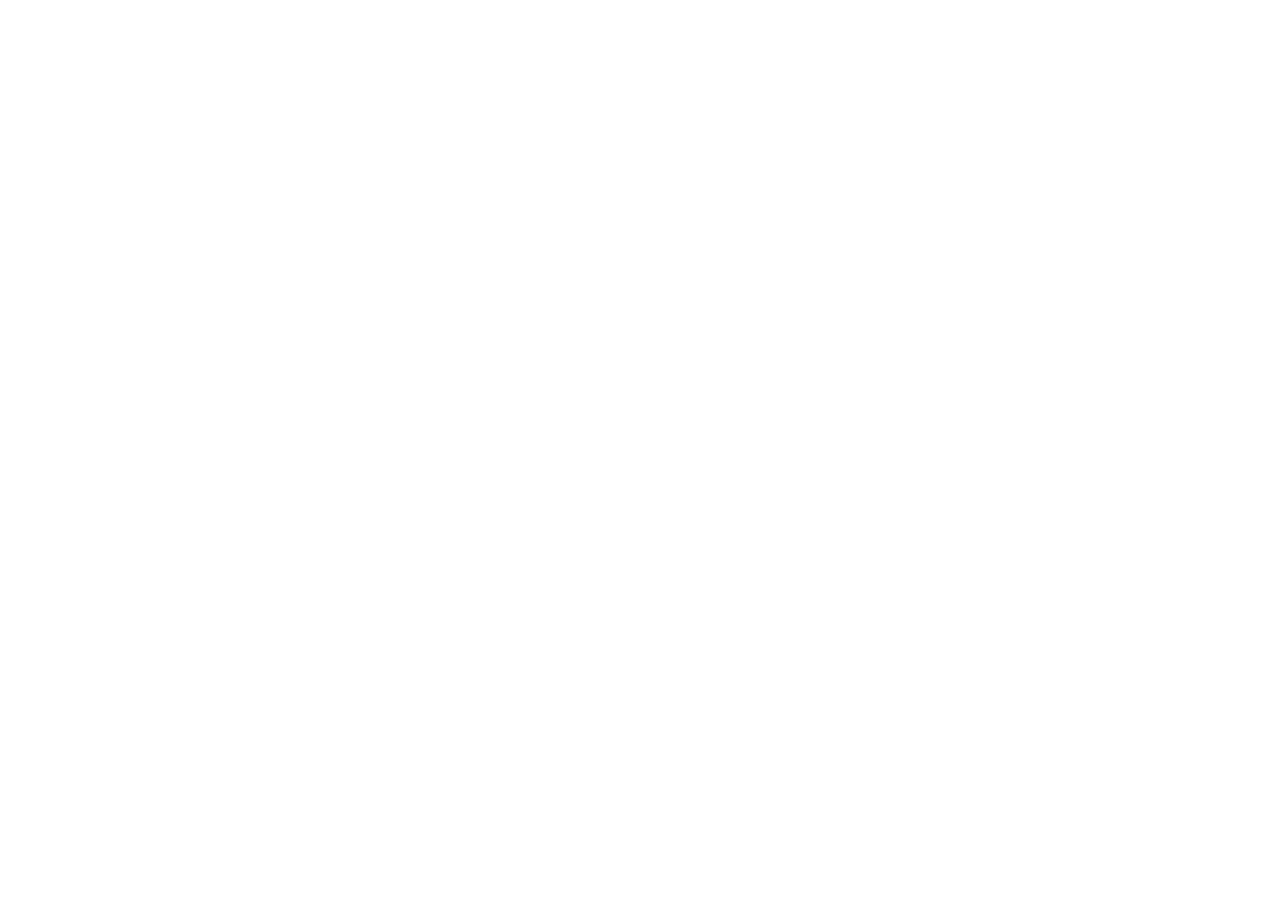
==== simulation/index.html @ 9dd02c0e "https://virtual-labs.github.io/virtual-labs/exp-sedimentation-method-iitk click on the link to test " ====
<!DOCTYPE html>
<html>
<head>
	<!-- Add CSS at the head of HTML file -->
    <link rel="stylesheet" href="./css/main.css">
</head>
<body>
		<!-- Your code goes here-->

	<!-- Add JS at the bottom of HTML file --> 
        <script src="./js/main.js"></script>
<script src="../assets/js/iframeResize.js"></script></body>
</html>
---- simulation/css/main.css ----
/* You CSS goes in here */
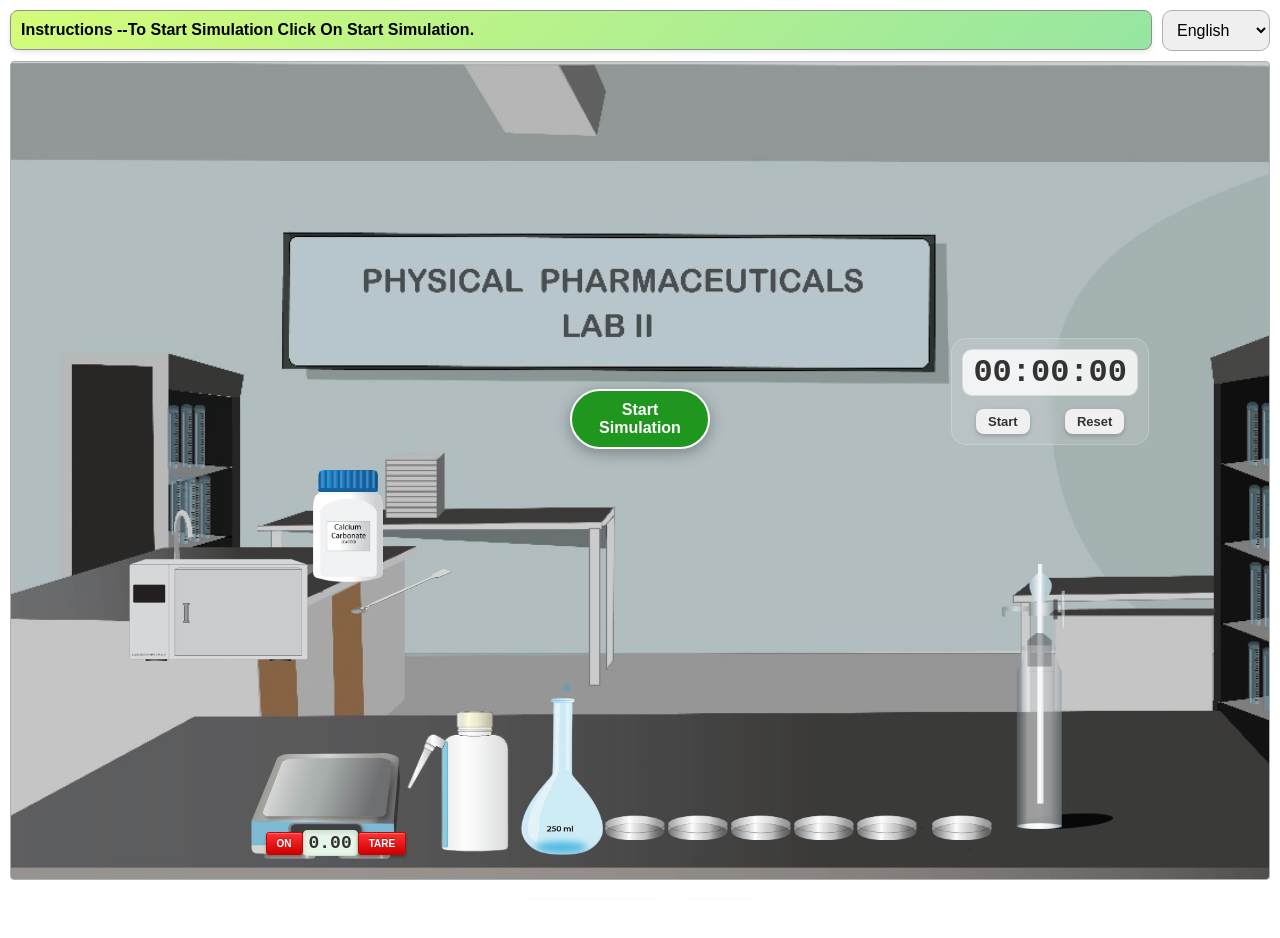
==== commit d4ed13be: "https://virtual-labs.github.io/virtual-labs/exp-sedimentation-method-iitk click on the link to test " ====
--- a/simulation/index.html
+++ b/simulation/index.html
@@ -1,13 +1,132 @@
 <!DOCTYPE html>
-<html>
+<html lang="en">
 <head>
-	<!-- Add CSS at the head of HTML file -->
-    <link rel="stylesheet" href="./css/main.css">
+  <meta charset="UTF-8">
+  <title>VLab Simulation</title>
+  <link rel="stylesheet" href="style.css">
 </head>
 <body>
-		<!-- Your code goes here-->
+  
+  <div class="container">
+    <!-- Top Panel -->
+    <div class="top-panel">
+      <div class="instruction-box" id="instructionText">
+        Instructions --To Start Simulation Click On Start Simulation
+      </div>
+      <!-- Selcet Bar For Choosing Different Languages -->
+       
+      <select class="language-toggle" id="languagePanel" name="language-toggle" onchange="changeLanguage(this.value)">
+        <option value="en" >English</option>
+        <option value="hi" >हिंदी</option>
+        <option value="bn" >বাংলা</option>
+        <option value="gu" >ગુજરાતી</option>
+        <option value="ml" >മലയാളം</option>
+        <option value="ta" >தமிழ்</option>
+      </select>
 
-	<!-- Add JS at the bottom of HTML file --> 
-        <script src="./js/main.js"></script>
-<script src="../assets/js/iframeResize.js"></script></body>
+
+
+
+    </div>
+
+    <!-- Main Content -->
+    <div class="main-content">
+      <div class="simulation-area">
+        <div class="bg-text" id="bgText">
+    <h2 id="TableHeading">Andreasen Pipette – Sedimentation Table</h2>
+
+<table id="resultsTable">
+  <tr>
+    <th>Sample No.</th>
+    <th>Time (s)</th>
+    <th>Dry Weight (g)</th>
+    <th>% of Total</th>
+  </tr>
+</table>
+<span id="displayTable">View Result</span>
+<span id="StartButton">Start Simulation</span>
+<img src="weighing-scale.png" alt="" class="weighing-scale">
+<div class="disk">
+<img src="disk.png" alt="" id="disk1">
+<img src="disk.png" alt="" id="disk2">
+<img src="disk.png" alt="" id="disk3">
+<img src="disk.png" alt="" id="disk4">
+<img src="disk.png" alt="" id="disk5">
+<img src="disk.png" alt="" id="disk6">
+</div>
+<img src="water.png" alt="" id="water" class="water">
+<img src="gravity density bottle water.png"  alt="" id="drop">
+<div class="andresen-container">
+  <img src="anderson pippette lower.png" alt="" id="andresen-lower">
+  <img src="anderson_pippette_upper[1].png" alt="" id="andresen-upper">
+ 
+    <img src="Chemical Water.png" class="ChemicalWater"  id="chemicalWater1" alt="">
+    <img src="Chemical Water.png" class="ChemicalWater"  id="chemicalWater2" alt="">
+    <img src="Chemical Water.png" class="ChemicalWater"  id="chemicalWater3" alt="">
+    <img src="Chemical Water.png" class="ChemicalWater"  id="chemicalWater4" alt="">
+    <img src="Chemical Water.png" class="ChemicalWater"  id="chemicalWater5" alt="">
+    <img src="Chemical Water.png" class="ChemicalWater"  id="chemicalWater6" alt="">
+    <img src="Chemical Water.png" class="ChemicalWater"  id="chemicalWater7" alt="">
+    <img src="Chemical Water.png" class="ChemicalWater"  id="chemicalWater8" alt="">
+    <img src="Chemical Water.png" class="ChemicalWater"  id="chemicalWater9" alt="">
+    <img src="Chemical Water.png" class="ChemicalWater"  id="chemicalWater10" alt="">
+    <img src="Chemical Water.png" class="ChemicalWater"  id="chemicalWater11" alt="">
+    <img src="Chemical Water.png" class="ChemicalWater"  id="chemicalWater12" alt="">
+
+
+  <!-- stopwatch -->
+  <div class="stopWatch">
+     <div id="stopwatchDisplay">00:00:00</div>
+  <button id="startStopBtn" class="btn">Start</button>
+  <button id="resetBtn" class="btn">Reset</button>
+  </div>
+</div>
+<img src="particles.png" alt="" class="particles"> <img src="ovan.png" alt="" class="ovan">
+<img src="chemical powder in spatula.png" id="powder1" alt="">
+<img src="chemical powder in spatula.png" id="powder2" alt="">
+<img src="chemical powder in spatula.png" id="powder3" alt="">
+<img src="chemical powder in spatula.png" id="powder4" alt="">
+<img src="chemical powder in spatula.png" id="powder5" alt="">
+<img src="chemical powder in spatula.png" id="powder6" alt="">
+ <img src="gravity density bottle water.png" id="drop1" alt="">
+    <img src="gravity density bottle water.png" id="drop2" alt="">
+    <img src="gravity density bottle water.png" id="drop3" alt="">
+    <img src="gravity density bottle water.png" id="drop4" alt="">
+    <img src="gravity density bottle water.png" id="drop5" alt="">
+    <img src="gravity density bottle water.png" id="drop6" alt="">
+
+<img src="boiling.png" alt="" id="flask" class="boiling">
+<img id="WaterInFlask" src="gravity density bottle water.png" alt="">
+
+          <div class="weighing-controls">
+            <button class="weighing-btn" id="onButton">ON</button>
+            <div class="weight-display" id="weightDisplay" style="width: 5em;">0.00</div>
+            <button class="weighing-btn" id="tareButton">TARE</button>
+          </div>
+        </div>
+         
+        <div class="powderBox">
+          <img src="chemical powder cap.png" id="cap" alt="">
+
+          <img src="calcium carbonate box.png" id="box" alt="">
+        </div>
+          <img src="spatula.png" id="spatula" alt="">
+          <img src="chemical powder in spatula.png" id ="powder" alt="">
+        </div>
+
+      </div>
+
+    </div>
+
+    <!-- Bottom Panel -->
+    <div class="bottom-panel">
+      <button class="step-counter" id="stepCounter">step counter</button>
+      <button class="next-btn" onclick="nextStep()">next</button>
+    </div>
+  </div>
+
+  <script src="script.js"></script>
+<script src="../assets/js/iframeResize.js"></script>
+        
+        </body>
 </html>
--- a/simulation/style.css
+++ b/simulation/style.css
@@ -0,0 +1,3421 @@
+* {
+  margin: 0;
+  padding: 0;
+  box-sizing: border-box;
+  font-family: 'Segoe UI', Roboto, Helvetica, Arial, sans-serif;
+}
+
+html,
+body {
+  height: 100%;
+  width: 100%;
+
+  color: white;
+  overflow: hidden;
+}
+
+#StartButton {
+  background-color: rgb(31, 151, 31);
+  width: 140px;
+  /* Reduced width */
+  cursor: pointer;
+  height: auto;
+  position: absolute;
+  font-weight: bold;
+  color: white;
+  text-align: center;
+  padding: 10px 15px;
+  /* Reduced padding */
+  /* Position below the TITLE (centered) */
+  left: 50%;
+  top: 280px;
+  /* Kept 280px or move up? User said "below lab ii". Lab II title is at top. 160px is better. */
+  top: 40%;
+  /* Using % might be safer if title is %. Title is ~6%. 25% is good. */
+  transform: translateX(-50%);
+  /* Re-center */
+  border-radius: 30px;
+  font-size: 16px;
+  /* Reduced font size */
+  border: 2px solid white;
+  box-shadow: 0 4px 15px rgba(0, 0, 0, 0.3);
+  /* transition: all 0.3s ease; Removed per user request */
+  z-index: 100;
+}
+
+#StartButton:hover {
+  background-color: rgb(33, 176, 33);
+  /* transform: translateY(-2px); Removed per user request */
+  box-shadow: 0 6px 20px rgba(0, 0, 0, 0.4);
+}
+
+#StartButton:hover {
+  background-color: rgb(33, 176, 33);
+}
+
+.container {
+  display: flex;
+  flex-direction: column;
+  height: 100vh;
+  width: 100vw;
+
+  padding: 10px;
+  border-radius: 15px;
+}
+
+.top-panel {
+  display: flex;
+  justify-content: space-between;
+  align-items: flex-start;
+  gap: 10px;
+}
+
+.instruction-box {
+  flex: 1;
+  font-size: 1em;
+  padding: 10px;
+  border: 1px solid #8e9191;
+  border-radius: 8px;
+  background: linear-gradient(135deg, #d4fc79 0%, #96e6a1 100%);
+  box-shadow: 0 2px 5px rgba(0, 0, 0, 0.1);
+  color: rgb(0, 0, 0);
+  font-weight: 600;
+  white-space: nowrap;
+  overflow: hidden;
+}
+
+/* StopWatch */
+/* StopWatch Container */
+.stopWatch {
+  position: absolute;
+  top: -20px;
+  /* Full up per user request */
+  right: auto;
+  left: 30px;
+  display: grid;
+  grid-template-areas:
+    "timer timer"
+    "btn1 btn2";
+  gap: 8px;
+  /* Reduced gap */
+  justify-items: center;
+  z-index: 50;
+  background: rgba(255, 255, 255, 0.1);
+  padding: 10px;
+  /* Reduced padding */
+  border-radius: 15px;
+  backdrop-filter: blur(5px);
+  border: 1px solid rgba(255, 255, 255, 0.2);
+}
+
+/* StopWatch Display */
+#stopwatchDisplay {
+  grid-area: timer;
+  position: relative;
+  /* Reset absolute */
+  left: auto;
+  bottom: auto;
+  font-size: 32px;
+  /* Smaller font */
+  font-family: 'Courier New', Courier, monospace;
+  font-weight: bold;
+  color: #333;
+  background: rgba(255, 255, 255, 0.8);
+  padding: 4px 10px;
+  /* Reduced padding */
+  border-radius: 10px;
+  border: 1px solid rgba(0, 0, 0, 0.1);
+  margin-bottom: 5px;
+}
+
+.btn {
+  font-size: 13px;
+  /* Smaller font */
+  padding: 5px 12px;
+  /* Reduced padding */
+  cursor: pointer;
+  border: none;
+  border-radius: 8px;
+  background-color: #f0f0f0;
+  box-shadow: 0 2px 5px rgba(0, 0, 0, 0.2);
+  transition: all 0.2s;
+  font-weight: bold;
+  color: #333;
+  position: relative;
+  /* Reset absolute */
+  top: auto;
+  margin: 0;
+}
+
+.btn:hover {
+  background-color: #e0e0e0;
+  transform: translateY(-2px);
+  box-shadow: 0 4px 8px rgba(0, 0, 0, 0.2);
+}
+
+#startStopBtn {
+  grid-area: btn1;
+  top: auto;
+  left: auto;
+}
+
+#resetBtn {
+  grid-area: btn2;
+  top: auto;
+  left: auto;
+}
+
+
+
+#startStopBtn {
+  grid-area: btn1;
+  top: auto;
+  left: auto;
+}
+
+#resetBtn {
+  grid-area: btn2;
+  top: auto;
+  left: auto;
+}
+
+.language-toggle {
+
+  padding: 10px;
+  border: 1px solid #adb0b0;
+  border-radius: 4px;
+  border-radius: 10px;
+  cursor: pointer;
+  color: #000000;
+  position: relative;
+  font-size: 1em;
+  font-weight: 500;
+}
+
+.language-panel {
+  position: absolute;
+  top: 60px;
+  width: 120px;
+  right: 8px;
+  background: white;
+  border-radius: 4px;
+  border: 1px solid #adb0b0;
+  display: none;
+  flex-direction: column;
+  gap: 10px;
+  padding: 10px;
+  color: black;
+  z-index: 100;
+
+}
+
+.language-panel .lang {
+  padding: .3em;
+}
+
+.language-panel .lang:hover {}
+
+
+.language-panel div {
+  cursor: pointer;
+}
+
+.main-content {
+  display: flex;
+  flex: 1;
+  margin-top: 10px;
+  margin-bottom: 10px;
+}
+
+.simulation-area {
+  border: 1px solid #adb0b0;
+  border-radius: 4px;
+  flex: 1;
+  width: 100%;
+  position: relative;
+  background: linear-gradient(rgba(0, 0, 0, 0.2), rgba(0, 0, 0, 0.2)), url('bg-lab.png') no-repeat center center;
+  background-size: cover;
+  height: 100%;
+  overflow: hidden;
+}
+
+.jar {
+  position: absolute;
+  bottom: 5%;
+  left: 65%;
+  transform: translateX(-50%);
+  width: 15em;
+
+  height: auto;
+  object-fit: cover;
+  background-size: contain;
+}
+
+
+.andresen-container {
+  position: absolute;
+  bottom: 5%;
+  left: 80%;
+  transform: translateX(-50%);
+  width: 12em;
+  height: 30em;
+  display: flex;
+  flex-direction: column;
+  align-items: center;
+  justify-content: flex-end;
+  z-index: 5;
+}
+
+#andresen-lower {
+  width: 50%;
+  height: auto;
+  object-fit: contain;
+  z-index: 1;
+  position: relative;
+  bottom: -30%;
+  cursor: pointer;
+
+}
+
+#andresen-upper {
+
+  width: 100%;
+  object-fit: contain;
+  z-index: 2;
+
+  position: absolute;
+  bottom: 4%;
+  margin-bottom: -10px;
+  /* Adjust this value to make the parts connect properly */
+}
+
+/* Add Event Listner To andresen-lower */
+@keyframes MovePipetteToDisk1 {
+  0% {
+    left: 46%;
+    top: 82.5%;
+    transform: skewY(0deg);
+  }
+
+  30% {
+    left: 46%;
+    top: 53.5%;
+    transform: skewY(0deg);
+  }
+
+  50% {
+    left: 52%;
+    top: 53.5%;
+    transform: skewY(0deg);
+  }
+
+  70% {
+    left: 60%;
+    top: 53.5%;
+    transform: skewY(0deg);
+  }
+
+  80% {
+    left: 70%;
+    top: 53.5%;
+    transform: skewY(0deg);
+  }
+
+  100% {
+    left: 75%;
+    top: 53.5%;
+    transform: skewY(0deg);
+  }
+
+}
+
+@keyframes MovePipetteToDisk2 {
+  0% {
+    left: 51.25%;
+    top: 82.5%;
+    transform: skewY(0deg);
+  }
+
+  30% {
+    left: 51.25%;
+    top: 53.5%;
+    transform: skewY(0deg);
+  }
+
+  50% {
+    left: 55.25%;
+    top: 53.5%;
+    transform: skewY(0deg);
+  }
+
+  70% {
+    left: 60%;
+    top: 53.5%;
+    transform: skewY(0deg);
+  }
+
+  80% {
+    left: 70%;
+    top: 53.5%;
+    transform: skewY(0deg);
+  }
+
+  100% {
+    left: 75%;
+    top: 53.5%;
+    transform: skewY(0deg);
+  }
+
+}
+
+@keyframes MovePipetteToDisk3 {
+  0% {
+    left: 57.25%;
+    top: 82.5%;
+    transform: skewY(0deg);
+  }
+
+  30% {
+    left: 57.25%;
+    top: 53.5%;
+    transform: skewY(0deg);
+  }
+
+  50% {
+    left: 65%;
+    top: 53.5%;
+    transform: skewY(0deg);
+  }
+
+  70% {
+    left: 70%;
+    top: 53.5%;
+    transform: skewY(0deg);
+  }
+
+  80% {
+    left: 72%;
+    top: 53.5%;
+    transform: skewY(0deg);
+  }
+
+  100% {
+    left: 75%;
+    top: 53.5%;
+    transform: skewY(0deg);
+  }
+
+}
+
+@keyframes MovePipetteToDisk4 {
+  0% {
+    left: 61.25%;
+    top: 82.5%;
+    transform: skewY(0deg);
+  }
+
+  30% {
+    left: 61.25%;
+    top: 53.5%;
+    transform: skewY(0deg);
+  }
+
+  50% {
+    left: 68%;
+    top: 53.5%;
+    transform: skewY(0deg);
+  }
+
+  70% {
+    left: 70%;
+    top: 53.5%;
+    transform: skewY(0deg);
+  }
+
+  80% {
+    left: 72%;
+    top: 53.5%;
+    transform: skewY(0deg);
+  }
+
+  100% {
+    left: 75%;
+    top: 53.5%;
+    transform: skewY(0deg);
+  }
+
+}
+
+@keyframes MovePipetteToDisk5 {
+  0% {
+    left: 65.25%;
+    top: 82.5%;
+    transform: skewY(0deg);
+  }
+
+  30% {
+    left: 65.25%;
+    top: 53.5%;
+    transform: skewY(0deg);
+  }
+
+  50% {
+    left: 73%;
+    top: 53.5%;
+    transform: skewY(0deg);
+  }
+
+  100% {
+    left: 75%;
+    top: 53.5%;
+    transform: skewY(0deg);
+  }
+
+}
+
+@keyframes MovePipetteToDisk6 {
+  0% {
+    left: 71.25%;
+    top: 82.5%;
+    transform: skewY(0deg);
+  }
+
+  30% {
+    left: 71.25%;
+    top: 53.5%;
+    transform: skewY(0deg);
+  }
+
+  50% {
+    left: 72%;
+    top: 53.5%;
+    transform: skewY(0deg);
+  }
+
+  100% {
+    left: 75%;
+    top: 53.5%;
+    transform: skewY(0deg);
+  }
+
+}
+
+
+@keyframes MovePipetteToCylinder1 {
+  0% {
+    left: 75%;
+    top: 53.5%;
+    transform: skewY(0deg);
+  }
+
+  30% {
+    left: 70%;
+    top: 53.5%;
+    transform: skewY(0deg);
+  }
+
+  50% {
+    left: 60%;
+    top: 53.5%;
+    transform: skewY(0deg);
+  }
+
+  70% {
+    left: 52%;
+    top: 53.5%;
+    transform: skewY(0deg);
+  }
+
+  80% {
+    left: 46%;
+    top: 53.5%;
+    transform: skewY(0deg);
+  }
+
+  100% {
+    left: 46%;
+    top: 82.5%;
+    transform: skewY(0deg);
+  }
+
+}
+
+@keyframes MoveDropWithDisk1 {
+  0% {
+    left: 78%;
+    bottom: 35%;
+  }
+
+  30% {
+    left: 72.5%;
+    bottom: 35%;
+  }
+
+  50% {
+    left: 62.5%;
+    bottom: 35%;
+  }
+
+  70% {
+    left: 54.5%;
+    bottom: 35%;
+  }
+
+  80% {
+    left: 48.5%;
+    bottom: 35%;
+  }
+
+  100% {
+    left: 48.5%;
+    bottom: 6%;
+  }
+}
+
+
+@keyframes MovePipetteToCylinder2 {
+  0% {
+    left: 75%;
+    top: 53.5%;
+    transform: skewY(0deg);
+  }
+
+  30% {
+    left: 70%;
+    top: 53.5%;
+    transform: skewY(0deg);
+  }
+
+  50% {
+    left: 60%;
+    top: 53.5%;
+    transform: skewY(0deg);
+  }
+
+  70% {
+    left: 55.25%;
+    top: 53.5%;
+    transform: skewY(0deg);
+  }
+
+  80% {
+    left: 51.25%;
+    top: 53.5%;
+    transform: skewY(0deg);
+  }
+
+  100% {
+    left: 51.25%;
+    top: 82.5%;
+    transform: skewY(0deg);
+  }
+}
+
+
+@keyframes MoveDropWithDisk2 {
+  0% {
+    left: 78%;
+    bottom: 35%;
+  }
+
+  30% {
+    left: 72.5%;
+    bottom: 35%;
+  }
+
+  50% {
+    left: 62.5%;
+    bottom: 35%;
+  }
+
+  70% {
+    left: 57.75%;
+    bottom: 35%;
+  }
+
+  80% {
+    left: 53.75%;
+    bottom: 35%;
+  }
+
+  100% {
+    left: 53.75%;
+    bottom: 6%;
+  }
+}
+
+
+
+@keyframes MovePipetteToCylinder3 {
+  0% {
+    left: 75%;
+    top: 53.5%;
+    transform: skewY(0deg);
+  }
+
+  30% {
+    left: 72%;
+    top: 53.5%;
+    transform: skewY(0deg);
+  }
+
+  50% {
+    left: 70%;
+    top: 53.5%;
+    transform: skewY(0deg);
+  }
+
+  70% {
+    left: 65%;
+    top: 53.5%;
+    transform: skewY(0deg);
+  }
+
+  80% {
+    left: 56.25%;
+    top: 53.5%;
+    transform: skewY(0deg);
+  }
+
+  100% {
+    left: 56.25%;
+    top: 82.5%;
+    transform: skewY(0deg);
+  }
+
+}
+
+
+@keyframes MoveDropWithDisk3 {
+  0% {
+    left: 78%;
+    bottom: 35%;
+  }
+
+  30% {
+    left: 74.5%;
+    bottom: 35%;
+  }
+
+  50% {
+    left: 72.75%;
+    bottom: 35%;
+  }
+
+  70% {
+    left: 67.75%;
+    bottom: 35%;
+  }
+
+  80% {
+    left: 58.75%;
+    bottom: 35%;
+  }
+
+  100% {
+    left: 58.75%;
+    bottom: 6%;
+  }
+}
+
+
+
+
+@keyframes MovePipetteToCylinder4 {
+  0% {
+    left: 75%;
+    top: 53.5%;
+    transform: skewY(0deg);
+  }
+
+  30% {
+    left: 72%;
+    top: 53.5%;
+    transform: skewY(0deg);
+  }
+
+  50% {
+    left: 70%;
+    top: 53.5%;
+    transform: skewY(0deg);
+  }
+
+  70% {
+    left: 68%;
+    top: 53.5%;
+    transform: skewY(0deg);
+  }
+
+  80% {
+    left: 61.25%;
+    top: 53.5%;
+    transform: skewY(0deg);
+  }
+
+  100% {
+    left: 61.25%;
+    top: 82.5%;
+    transform: skewY(0deg);
+  }
+
+}
+
+@keyframes MoveDropWithDisk4 {
+  0% {
+    left: 78%;
+    bottom: 35%;
+  }
+
+  30% {
+    left: 74.5%;
+    bottom: 35%;
+  }
+
+  50% {
+    left: 72.5%;
+    bottom: 35%;
+  }
+
+  70% {
+    left: 70.5%;
+    bottom: 35%;
+  }
+
+  80% {
+    left: 63.75%;
+    bottom: 35%;
+  }
+
+  100% {
+    left: 63.75%;
+    bottom: 6%;
+  }
+}
+
+@keyframes MovePipetteToCylinder5 {
+  0% {
+    left: 75%;
+    top: 53.5%;
+    transform: skewY(0deg);
+  }
+
+  30% {
+    left: 73%;
+    top: 53.5%;
+    transform: skewY(0deg);
+  }
+
+  50% {
+    left: 66.5%;
+    top: 53.5%;
+    transform: skewY(0deg);
+  }
+
+  100% {
+    left: 66.5%;
+    top: 82.5%;
+    transform: skewY(0deg);
+  }
+
+}
+
+@keyframes MoveDropWithDisk5 {
+  0% {
+    left: 78%;
+    bottom: 35%;
+  }
+
+  30% {
+    left: 75.5%;
+    bottom: 35%;
+  }
+
+  50% {
+    left: 69%;
+    bottom: 35%;
+  }
+
+  100% {
+    left: 69%;
+    bottom: 6%;
+  }
+}
+
+@keyframes MovePipetteToCylinder6 {
+  0% {
+    left: 75%;
+    top: 53.5%;
+    transform: skewY(0deg);
+  }
+
+  30% {
+    left: 72%;
+    top: 53.5%;
+    transform: skewY(0deg);
+  }
+
+  50% {
+    left: 71.25%;
+    top: 53.5%;
+    transform: skewY(0deg);
+  }
+
+  100% {
+    left: 71.25%;
+    top: 82.5%;
+    transform: skewY(0deg);
+  }
+
+}
+
+@keyframes MoveDropWithDisk6 {
+  0% {
+    left: 78%;
+    bottom: 35%;
+  }
+
+  30% {
+    left: 74.5%;
+    bottom: 35%;
+  }
+
+  50% {
+    left: 73.75%;
+    bottom: 35%;
+  }
+
+  100% {
+    left: 73.75%;
+    bottom: 6%;
+  }
+}
+
+.ovan {
+  position: absolute;
+  left: 9%;
+  bottom: 25%;
+  width: 15%;
+  object-fit: contain;
+  z-index: 3;
+  margin-bottom: -10px;
+}
+
+#disk1,
+#disk2,
+#disk3,
+#disk4,
+#disk5,
+#disk6 {
+  position: absolute;
+  cursor: pointer;
+  bottom: 6%;
+  left: 50%;
+  transform: translateX(-50%);
+  width: 7.5%;
+  object-fit: contain;
+  z-index: 10;
+  margin-bottom: -10px;
+}
+
+/* For Move From Flask to original Place */
+@keyframes Disk1 {
+  0% {
+    transform: skewY(0deg);
+    left: 46%;
+  }
+
+  50% {
+    transform: skewY(0deg);
+    left: 46%;
+    top: 71%;
+  }
+
+  100% {
+    transform: skewY(0deg);
+    left: 46%;
+    top: 82.5%;
+  }
+}
+
+#disk2 {
+  left: 55%;
+}
+
+/* For Move From Flask to original Place */
+@keyframes Disk2 {
+  0% {
+    transform: skewY(0deg);
+    left: 51.25%;
+  }
+
+  50% {
+    transform: skewY(0deg);
+    left: 51.25%;
+    top: 71%;
+  }
+
+  100% {
+    transform: skewY(0deg);
+    left: 51.25%;
+    top: 82.5%;
+  }
+}
+
+#disk3 {
+  /* left: 75%; */
+  left: 60%;
+
+}
+
+/* For Move From Flask to original Place */
+@keyframes Disk3 {
+  0% {
+    transform: skewY(0deg);
+    left: 56.25%;
+  }
+
+  50% {
+    transform: skewY(0deg);
+    left: 56.25%;
+    top: 64%;
+  }
+
+  100% {
+    transform: skewY(0deg);
+    left: 56.25%;
+    top: 82.5%;
+  }
+}
+
+#disk4 {
+  /* left: 60%; */
+  left: 65%;
+}
+
+/* For Move From Flask to original Place */
+@keyframes Disk4 {
+  0% {
+    transform: skewY(0deg);
+    left: 61.25%;
+  }
+
+  50% {
+    transform: skewY(0deg);
+    left: 61.25%;
+    top: 64%;
+  }
+
+  100% {
+    transform: skewY(0deg);
+    left: 61.25%;
+    top: 82.5%;
+  }
+}
+
+#disk5 {
+  /* left: 65%; */
+  left: 70%;
+}
+
+/* For Move From Flask to original Place */
+@keyframes Disk5 {
+  0% {
+    transform: skewY(0deg);
+    left: 66.75%;
+  }
+
+  50% {
+    transform: skewY(0deg);
+    left: 66.75%;
+    top: 64%;
+  }
+
+  100% {
+    transform: skewY(0deg);
+    left: 66.75%;
+    top: 82.5%;
+  }
+}
+
+#disk6 {
+  /* left: 70%; */
+  left: 76%;
+}
+
+/* For Move From Flask to original Place */
+@keyframes Disk6 {
+  0% {
+    transform: skewY(0deg);
+    left: 71.25%;
+  }
+
+  50% {
+    transform: skewY(0deg);
+    left: 71.25%;
+    top: 64%;
+  }
+
+  100% {
+    transform: skewY(0deg);
+    left: 71.25%;
+    top: 82.5%;
+  }
+}
+
+@keyframes Disk {
+  0% {}
+
+  25% {
+    /* transform: translateZ(10px); */
+    /* left: 40%; */
+    top: 73%;
+  }
+
+  100% {
+    /* transform: translateY(100px); */
+    left: 25%;
+  }
+}
+
+@keyframes DiskToFlask {
+  0% {
+    left: 25%;
+    top: 71%;
+  }
+
+  20% {
+    left: 25%;
+    top: 59%;
+  }
+
+  60% {
+    left: 30%;
+    top: 59%;
+  }
+
+  80% {
+    left: 40%;
+    top: 59%;
+  }
+
+  100% {
+    left: 44.5%;
+    top: 59%;
+  }
+}
+
+@keyframes PowderToFlask {
+
+  0% {
+    left: 24%;
+    top: 80%;
+    z-index: 15;
+  }
+
+  20% {
+    left: 24%;
+    z-index: 15;
+    top: 68%;
+  }
+
+  60% {
+    left: 29%;
+    z-index: 15;
+    top: 68%;
+  }
+
+  80% {
+    left: 39%;
+    z-index: 15;
+    top: 68%;
+  }
+
+  100% {
+    left: 43.5%;
+    top: 68%;
+    z-index: 15;
+  }
+}
+
+@keyframes DiskToOven1 {
+  0% {
+    left: 46.25%;
+    top: 82.5%;
+    transform: skewY(0deg);
+  }
+
+  20% {
+    left: 46.25%;
+    top: 57.5%;
+    transform: skewY(0deg);
+  }
+
+  50% {
+    left: 40.25%;
+    top: 57.5%;
+    transform: skewY(0deg);
+  }
+
+  80% {
+    left: 31.25%;
+    top: 57.5%;
+    transform: skewY(0deg);
+  }
+
+  100% {
+    left: 15%;
+    top: 57.5%;
+    transform: skewY(0deg);
+  }
+
+}
+
+
+@keyframes DiskToOven2 {
+  0% {
+    left: 51.25%;
+    top: 82.5%;
+    transform: skewY(0deg);
+  }
+
+  20% {
+    left: 51.25%;
+    top: 57.5%;
+    transform: skewY(0deg);
+  }
+
+  50% {
+    left: 40.25%;
+    top: 57.5%;
+    transform: skewY(0deg);
+  }
+
+  80% {
+    left: 31.25%;
+    top: 57.5%;
+    transform: skewY(0deg);
+  }
+
+  100% {
+    left: 15%;
+    top: 57.5%;
+    transform: skewY(0deg);
+  }
+
+}
+
+@keyframes DiskToOven3 {
+  0% {
+    left: 57.25%;
+    top: 82.5%;
+    transform: skewY(0deg);
+  }
+
+  20% {
+    left: 57.25%;
+    top: 57.5%;
+    transform: skewY(0deg);
+  }
+
+  50% {
+    left: 42.25%;
+    top: 57.5%;
+    transform: skewY(0deg);
+  }
+
+  80% {
+    left: 31.25%;
+    top: 57.5%;
+    transform: skewY(0deg);
+  }
+
+  100% {
+    left: 15%;
+    top: 57.5%;
+    transform: skewY(0deg);
+  }
+
+}
+
+@keyframes DiskToOven4 {
+  0% {
+    left: 61.25%;
+    top: 82.5%;
+    transform: skewY(0deg);
+  }
+
+  20% {
+    left: 60.25%;
+    top: 57.5%;
+    transform: skewY(0deg);
+  }
+
+  50% {
+    left: 47.25%;
+    top: 57.5%;
+    transform: skewY(0deg);
+  }
+
+  80% {
+    left: 35.25%;
+    top: 57.5%;
+    transform: skewY(0deg);
+  }
+
+  100% {
+    left: 15%;
+    top: 57.5%;
+    transform: skewY(0deg);
+  }
+
+}
+
+@keyframes DiskToOven5 {
+  0% {
+    left: 65.25%;
+    top: 82.5%;
+    transform: skewY(0deg);
+  }
+
+  20% {
+    left: 65.25%;
+    top: 57.5%;
+    transform: skewY(0deg);
+  }
+
+  50% {
+    left: 44.25%;
+    top: 57.5%;
+    transform: skewY(0deg);
+  }
+
+  80% {
+    left: 31.25%;
+    top: 57.5%;
+    transform: skewY(0deg);
+  }
+
+  100% {
+    left: 15%;
+    top: 57.5%;
+    transform: skewY(0deg);
+  }
+
+}
+
+@keyframes DiskToOven6 {
+  0% {
+    left: 71.25%;
+    top: 82.5%;
+    transform: skewY(0deg);
+  }
+
+  20% {
+    left: 71.25%;
+    top: 57.5%;
+    transform: skewY(0deg);
+  }
+
+  50% {
+    left: 44.25%;
+    top: 57.5%;
+    transform: skewY(0deg);
+  }
+
+  80% {
+    left: 30.25%;
+    top: 57.5%;
+    transform: skewY(0deg);
+  }
+
+  100% {
+    left: 15%;
+    top: 57.5%;
+    transform: skewY(0deg);
+  }
+
+}
+
+#powder1,
+#powder2,
+#powder3,
+#powder4,
+#powder5,
+#powder6 {
+  width: 20px;
+  left: 17%;
+  position: absolute;
+  top: 65%;
+  z-index: 13;
+  opacity: 0;
+}
+
+@keyframes OvenToPowder1 {
+  0% {
+    left: 17%;
+    top: 65%;
+  }
+
+  40% {
+    left: 30%;
+    top: 65%;
+  }
+
+  60% {
+    left: 40%;
+    top: 65%;
+  }
+
+  80% {
+    left: 48%;
+    top: 65%;
+  }
+
+  100% {
+    left: 48%;
+    top: 91%;
+  }
+}
+
+@keyframes OvenToDisk1 {
+  0% {
+    left: 14%;
+    top: 58%;
+    transform: skewY(0deg);
+  }
+
+  40% {
+    left: 27%;
+    top: 58%;
+    transform: skewY(0deg);
+  }
+
+  60% {
+    left: 37%;
+    top: 58%;
+    transform: skewY(0deg);
+  }
+
+  80% {
+    left: 48%;
+    top: 58%;
+    transform: skewY(0deg);
+  }
+
+  100% {
+    transform: skewY(0deg);
+    left: 46%;
+    top: 82.5%;
+  }
+}
+
+@keyframes OvenToPowder2 {
+  0% {
+    left: 17%;
+    top: 65%;
+  }
+
+  40% {
+    left: 30%;
+    top: 65%;
+  }
+
+  60% {
+    left: 40%;
+    top: 65%;
+  }
+
+  80% {
+    left: 54%;
+    top: 65%;
+  }
+
+  100% {
+    left: 54%;
+    top: 91%;
+  }
+}
+
+@keyframes OvenToDisk2 {
+  0% {
+    left: 14%;
+    top: 58%;
+    transform: skewY(0deg);
+  }
+
+  40% {
+    left: 27%;
+    top: 58%;
+    transform: skewY(0deg);
+  }
+
+  60% {
+    left: 37%;
+    top: 58%;
+    transform: skewY(0deg);
+  }
+
+  80% {
+    left: 52%;
+    top: 58%;
+    transform: skewY(0deg);
+  }
+
+  100% {
+    transform: skewY(0deg);
+    left: 52%;
+    top: 82.5%;
+  }
+}
+
+@keyframes OvenToPowder3 {
+  0% {
+    left: 17%;
+    top: 65%;
+  }
+
+  40% {
+    left: 30%;
+    top: 65%;
+  }
+
+  60% {
+    left: 40%;
+    top: 65%;
+  }
+
+  80% {
+    left: 59%;
+    top: 65%;
+  }
+
+  100% {
+    left: 59%;
+    top: 91%;
+  }
+}
+
+@keyframes OvenToDisk3 {
+  0% {
+    left: 14%;
+    top: 58%;
+    transform: skewY(0deg);
+  }
+
+  40% {
+    left: 27%;
+    top: 58%;
+    transform: skewY(0deg);
+  }
+
+  60% {
+    left: 37%;
+    top: 58%;
+    transform: skewY(0deg);
+  }
+
+  80% {
+    left: 57%;
+    top: 58%;
+    transform: skewY(0deg);
+  }
+
+  100% {
+    transform: skewY(0deg);
+    left: 57%;
+    top: 82.5%;
+  }
+}
+
+@keyframes OvenToPowder4 {
+  0% {
+    left: 17%;
+    top: 65%;
+  }
+
+  40% {
+    left: 30%;
+    top: 65%;
+  }
+
+  60% {
+    left: 40%;
+    top: 65%;
+  }
+
+  80% {
+    left: 64%;
+    top: 65%;
+  }
+
+  100% {
+    left: 64%;
+    top: 91%;
+  }
+}
+
+@keyframes OvenToDisk4 {
+  0% {
+    left: 14%;
+    top: 58%;
+    transform: skewY(0deg);
+  }
+
+  40% {
+    left: 27%;
+    top: 58%;
+    transform: skewY(0deg);
+  }
+
+  60% {
+    left: 37%;
+    top: 58%;
+    transform: skewY(0deg);
+  }
+
+  80% {
+    left: 62%;
+    top: 58%;
+    transform: skewY(0deg);
+  }
+
+  100% {
+    transform: skewY(0deg);
+    left: 62%;
+    top: 82.5%;
+  }
+}
+
+@keyframes OvenToPowder5 {
+  0% {
+    left: 17%;
+    top: 65%;
+  }
+
+  40% {
+    left: 30%;
+    top: 65%;
+  }
+
+  60% {
+    left: 40%;
+    top: 65%;
+  }
+
+  80% {
+    left: 69%;
+    top: 65%;
+  }
+
+  100% {
+    left: 69%;
+    top: 91%;
+  }
+}
+
+@keyframes OvenToDisk5 {
+  0% {
+    left: 14%;
+    top: 58%;
+    transform: skewY(0deg);
+  }
+
+  40% {
+    left: 27%;
+    top: 58%;
+    transform: skewY(0deg);
+  }
+
+  60% {
+    left: 37%;
+    top: 58%;
+    transform: skewY(0deg);
+  }
+
+  80% {
+    left: 67%;
+    top: 58%;
+    transform: skewY(0deg);
+  }
+
+  100% {
+    transform: skewY(0deg);
+    left: 67%;
+    top: 82.5%;
+  }
+}
+
+@keyframes OvenToPowder6 {
+  0% {
+    left: 17%;
+    top: 65%;
+  }
+
+  40% {
+    left: 30%;
+    top: 65%;
+  }
+
+  60% {
+    left: 42%;
+    top: 65%;
+  }
+
+  80% {
+    left: 75%;
+    top: 65%;
+  }
+
+  100% {
+    left: 75%;
+    top: 91%;
+  }
+}
+
+@keyframes OvenToDisk6 {
+  0% {
+    left: 14%;
+    top: 58%;
+    transform: skewY(0deg);
+  }
+
+  40% {
+    left: 27%;
+    top: 58%;
+    transform: skewY(0deg);
+  }
+
+  60% {
+    left: 39%;
+    top: 58%;
+    transform: skewY(0deg);
+  }
+
+  80% {
+    left: 72%;
+    top: 58%;
+    transform: skewY(0deg);
+  }
+
+  100% {
+    transform: skewY(0deg);
+    left: 72%;
+    top: 82.5%;
+  }
+}
+
+.powderBox {
+  display: grid;
+  width: 90px;
+  height: 25px;
+  position: absolute;
+  left: 24%;
+  bottom: 47%;
+  cursor: pointer;
+}
+
+#cap {
+  width: 60px;
+  left: 6%;
+  position: absolute;
+  z-index: 15;
+}
+
+#box {
+  width: 70px;
+  z-index: 10;
+}
+
+@keyframes openCap {
+  0% {}
+
+  25% {
+    left: 87%;
+  }
+
+  50% {
+    left: 87%;
+    top: 160%;
+  }
+
+  75% {
+    left: 87%;
+    top: 260%;
+  }
+
+  100% {
+    left: 87%;
+    top: 300%;
+  }
+}
+
+#spatula {
+  width: 100px;
+  height: 45px;
+  left: 27%;
+  top: 62%;
+  position: absolute;
+  cursor: pointer;
+
+}
+
+@keyframes Spatula {
+  0% {}
+
+  10% {
+    top: 31%;
+  }
+
+  20% {
+    top: 31%;
+
+  }
+
+  30% {
+    left: 25%;
+    top: 32%;
+
+  }
+
+  40% {
+    left: 25%;
+    top: 45%;
+  }
+
+  50% {
+    left: 26%;
+    top: 40%;
+  }
+
+  70% {
+    left: 28%;
+    top: 79%;
+
+  }
+
+  100% {
+    z-index: 15;
+    left: 24%;
+    top: 65%;
+  }
+}
+
+#powder {
+  width: 20px;
+  left: 26%;
+  position: absolute;
+  top: 53%;
+  z-index: -1;
+
+}
+
+@keyframes Powder {
+  0% {}
+
+  10% {
+    left: 26%;
+    top: 53%;
+  }
+
+  20% {
+    left: 26%;
+    top: 53%;
+  }
+
+  30% {
+    left: 26%;
+    top: 53%;
+  }
+
+  40% {
+    left: 26%;
+    top: 53%;
+  }
+
+  50% {
+    left: 25%;
+    top: 41%;
+  }
+
+  /* 56%{
+    left:26%;
+    top:40%;
+  } */
+  70% {
+    left: 27%;
+    top: 80%;
+  }
+
+  100% {
+    z-index: 15;
+    left: 24%;
+    top: 80%;
+  }
+}
+
+@keyframes PowderIntoFlask {
+  0% {
+    left: 43%;
+    top: 66%;
+    z-index: 6;
+  }
+
+  100% {
+    left: 44%;
+    top: 93%;
+    z-index: 6;
+  }
+}
+
+#water {
+  cursor: pointer;
+}
+
+@keyframes WaterIntoFlask {
+  0% {
+    left: 37%;
+    bottom: 1%;
+  }
+
+  20% {
+    bottom: 25%;
+    left: 37%;
+  }
+
+  70% {
+    bottom: 25%;
+    left: 38%;
+  }
+
+  100% {
+    bottom: 20%;
+    left: 39.5%;
+    transform: rotate(-35deg);
+  }
+}
+
+@keyframes WaterToPlace {
+  0% {
+    bottom: 20%;
+    left: 44%;
+    transform: rotate(-35deg);
+  }
+
+  20% {
+    bottom: 25%;
+    left: 38%;
+    transform: rotate(35deg);
+  }
+
+  70% {
+    bottom: 25%;
+    left: 37%;
+
+  }
+
+  100% {
+    left: 37%;
+    bottom: 1%;
+  }
+}
+
+#drop {
+  width: 7px;
+  position: absolute;
+  bottom: 23%;
+  left: 43.85%;
+  /* z-index: -1; */
+}
+
+@keyframes DropIntoFlask {
+  0% {
+    bottom: 23%;
+    left: 43.85%;
+    z-index: 1;
+  }
+
+  50% {
+    bottom: 19%;
+    left: 43.85%;
+    z-index: 1;
+  }
+
+  100% {
+    bottom: 15%;
+    left: 43.85%;
+    z-index: 1;
+  }
+}
+
+@keyframes DropIntoDisk1 {
+  0% {
+    left: 79%;
+    top: 60%;
+    z-index: 7;
+  }
+
+  50% {
+    left: 79%;
+    top: 61%;
+    z-index: 7;
+  }
+
+  100% {
+    left: 79%;
+    top: 62%;
+    z-index: 7;
+  }
+}
+
+@keyframes DropIntoDisk2 {
+  0% {
+    left: 79%;
+    top: 60%;
+    z-index: 7;
+  }
+
+  50% {
+    left: 79%;
+    top: 61%;
+    z-index: 7;
+  }
+
+  100% {
+    left: 79%;
+    top: 62%;
+    z-index: 7;
+  }
+}
+
+@keyframes DropIntoDisk3 {
+  0% {
+    left: 79%;
+    top: 60%;
+    z-index: 7;
+  }
+
+  50% {
+    left: 79%;
+    top: 61%;
+    z-index: 7;
+  }
+
+  100% {
+    left: 79%;
+    top: 62%;
+    z-index: 7;
+  }
+}
+
+@keyframes DropIntoDisk4 {
+  0% {
+    left: 79%;
+    top: 60%;
+    z-index: 7;
+  }
+
+  50% {
+    left: 79%;
+    top: 61%;
+    z-index: 7;
+  }
+
+  100% {
+    left: 79%;
+    top: 62%;
+    z-index: 7;
+  }
+}
+
+@keyframes DropIntoDisk5 {
+  0% {
+    left: 79%;
+    top: 60%;
+    z-index: 7;
+  }
+
+  50% {
+    left: 79%;
+    top: 61%;
+    z-index: 7;
+  }
+
+  100% {
+    left: 79%;
+    top: 62%;
+    z-index: 7;
+  }
+}
+
+@keyframes DropIntoDisk6 {
+  0% {
+    left: 79%;
+    top: 60%;
+    z-index: 7;
+  }
+
+  50% {
+    left: 79%;
+    top: 61%;
+    z-index: 7;
+  }
+
+  100% {
+    left: 79%;
+    top: 62%;
+    z-index: 7;
+  }
+}
+
+/* @keyframes DropIntoDisk2 {
+  0%{
+    bottom: 19%;
+    left: 54.4%;
+    z-index: 7;
+  }
+  50%{
+     bottom: 15%;
+    left: 54.4%;
+    z-index: 7;
+  }
+  100%{
+    bottom: 10%;
+    left: 54.4%;
+    z-index: 7;
+  }
+}
+@keyframes DropIntoDisk3 {
+  0%{
+    bottom: 19%;
+    left: 59.4%;
+    z-index: 7;
+  }
+  50%{
+     bottom: 15%;
+    left: 59.4%;
+    z-index: 7;
+  }
+  100%{
+    bottom: 10%;
+    left: 59.4%;
+    z-index: 7;
+  }
+}
+@keyframes DropIntoDisk4 {
+  0%{
+    bottom: 19%;
+    left: 64.4%;
+    z-index: 7;
+  }
+  50%{
+     bottom: 15%;
+    left: 64.4%;
+    z-index: 7;
+  }
+  100%{
+    bottom: 10%;
+    left: 64.4%;
+    z-index: 7;
+  }
+}
+@keyframes DropIntoDisk5 {
+  0%{
+    bottom: 19%;
+    left: 69.4%;
+    z-index: 7;
+  }
+  50%{
+     bottom: 15%;
+    left: 69.4%;
+    z-index: 7;
+  }
+  100%{
+    bottom: 10%;
+    left: 69.4%;
+    z-index: 7;
+  }
+} */
+/* @keyframes DropIntoDisk6 {
+  0%{
+    bottom: 19%;
+    left: 75.4%;
+    z-index: 7;
+  }
+  50%{
+     bottom: 15%;
+    left: 75.4%;
+    z-index: 7;
+  }
+  100%{
+    bottom: 10%;
+    left: 75.4%;
+    z-index: 7;
+  }
+} */
+@keyframes DropToOven1 {
+  0% {
+    left: 49.15%;
+    bottom: 6%;
+
+  }
+
+  20% {
+    left: 48.5%;
+    bottom: 32%;
+
+  }
+
+  50% {
+    left: 43%;
+    bottom: 32%;
+
+  }
+
+  80% {
+    left: 34.15%;
+    bottom: 32%;
+
+  }
+
+  100% {
+    left: 18.15%;
+    bottom: 32%;
+
+  }
+
+}
+
+@keyframes DropToOven2 {
+  0% {
+    left: 54.15%;
+    bottom: 6%;
+
+  }
+
+  20% {
+    left: 54.15%;
+    bottom: 32%;
+
+  }
+
+  50% {
+    left: 43%;
+    bottom: 32%;
+
+  }
+
+  80% {
+    left: 34.15%;
+    bottom: 32%;
+
+  }
+
+  100% {
+    left: 18.15%;
+    bottom: 32%;
+
+  }
+
+}
+
+@keyframes DropToOven3 {
+  0% {
+    left: 59.15%;
+    bottom: 6%;
+
+  }
+
+  20% {
+    left: 59.25%;
+    bottom: 32%;
+
+  }
+
+  50% {
+    left: 45%;
+    bottom: 32%;
+
+  }
+
+  80% {
+    left: 34.15%;
+    bottom: 32%;
+
+  }
+
+  100% {
+    left: 18.15%;
+    bottom: 32%;
+
+  }
+
+}
+
+@keyframes DropToOven4 {
+  0% {
+    left: 64.15%;
+    bottom: 6%;
+
+  }
+
+  20% {
+    left: 63.25%;
+    bottom: 32%;
+
+  }
+
+  50% {
+    left: 50%;
+    bottom: 32%;
+
+  }
+
+  80% {
+    left: 38.15%;
+    bottom: 32%;
+
+  }
+
+  100% {
+    left: 18.15%;
+    bottom: 32%;
+
+  }
+
+}
+
+@keyframes DropToOven5 {
+  0% {
+    left: 69.15%;
+    bottom: 6%;
+
+  }
+
+  20% {
+    left: 68.15%;
+    bottom: 32%;
+
+  }
+
+  50% {
+    left: 47%;
+    bottom: 32%;
+
+  }
+
+  80% {
+    left: 34.15%;
+    bottom: 32%;
+
+  }
+
+  100% {
+    left: 18.15%;
+    bottom: 32%;
+
+  }
+
+}
+
+@keyframes DropToOven6 {
+  0% {
+    left: 74.15%;
+    bottom: 6%;
+
+  }
+
+  20% {
+    left: 74.15%;
+    bottom: 32%;
+
+  }
+
+  50% {
+    left: 47%;
+    bottom: 32%;
+
+  }
+
+  80% {
+    left: 33.15%;
+    bottom: 32%;
+
+  }
+
+  100% {
+    left: 18.15%;
+    bottom: 32%;
+
+  }
+
+}
+
+#drop1 {
+  opacity: 0;
+  width: 19px;
+  left: 78.5%;
+  position: absolute;
+  bottom: 35%;
+  z-index: 15;
+}
+
+#drop2 {
+  opacity: 0;
+  width: 19px;
+  left: 78.5%;
+  position: absolute;
+  bottom: 35%;
+  z-index: 15;
+}
+
+#drop3 {
+  opacity: 0;
+  width: 19px;
+  left: 78.5%;
+  position: absolute;
+  bottom: 35%;
+  z-index: 15;
+}
+
+#drop4 {
+  opacity: 0;
+  width: 19px;
+  left: 64.15%;
+  position: absolute;
+  bottom: 6%;
+  z-index: 15;
+}
+
+#drop5 {
+  opacity: 0;
+  width: 19px;
+  left: 78.5%;
+  position: absolute;
+  bottom: 35%;
+  z-index: 15;
+}
+
+#drop6 {
+  opacity: 0;
+  width: 19px;
+  left: 78.5%;
+  position: absolute;
+  bottom: 35%;
+  z-index: 15;
+}
+
+#flask {
+  cursor: pointer;
+}
+
+@keyframes MoveFlask {
+  0% {
+    left: 41%;
+    transform: rotate(0deg);
+  }
+
+  50% {
+    left: 41%;
+    transform: rotate(35deg);
+  }
+
+  100% {
+    left: 41%;
+    transform: rotate(0deg);
+  }
+}
+
+@keyframes MoveWater {
+  0% {
+    left: 41%;
+    transform: rotate(0deg);
+  }
+
+  50% {
+    top: 82%;
+    left: 40.5%;
+    transform: rotate(35deg);
+  }
+
+  100% {
+    left: 41%;
+    top: 84%;
+    transform: rotate(0deg);
+  }
+}
+
+@keyframes MovePowderIntoFlask {
+  0% {
+    left: 41%;
+    top: 91%;
+    transform: rotate(0deg);
+  }
+
+  50% {
+    left: 41%;
+    top: 91%;
+    transform: rotate(35deg);
+  }
+
+  100% {
+    left: 41%;
+    top: 91%;
+    transform: rotate(0deg);
+  }
+}
+
+/* Move Flask To the cylinder */
+@keyframes MoveToCylinder {
+  0% {
+    left: 45%;
+  }
+
+  20% {
+    left: 45%;
+    bottom: 35%;
+  }
+
+  50% {
+    left: 60%;
+    bottom: 37%;
+  }
+
+  100% {
+    left: 72%;
+    bottom: 37%;
+    transform: rotate(100deg);
+  }
+}
+
+#WaterInFlask {
+  width: 74px;
+  position: absolute;
+  top: 84%;
+  left: 41.6%;
+  opacity: 0;
+}
+
+@keyframes WaterWithFlask {
+  0% {
+    top: 84%;
+    left: 41.6%;
+  }
+
+  20% {
+    top: 50%;
+    left: 41.6%;
+  }
+
+  50% {
+    /* top: 50%;
+    left: 56.6%; */
+
+    top: 44.5%;
+    left: 57%;
+  }
+
+  100% {
+    top: 40.5%;
+    left: 71.5%;
+    transform: rotate(100deg);
+  }
+}
+
+@keyframes DropMoveToCylinder {
+  0% {
+    bottom: 45%;
+    left: 81.3%;
+    /* z-index: 1; */
+  }
+
+  50% {
+    bottom: 43%;
+    left: 81.3%;
+    /* z-index: 1; */
+  }
+
+  90% {
+    bottom: 41%;
+    left: 81.3%;
+    /* z-index: 1; */
+  }
+
+  100% {
+    bottom: 40%;
+    left: 81.3%;
+    /* z-index: 1; */
+  }
+}
+
+@keyframes MoveDropIntoFlask {
+  0% {
+    bottom: 48%;
+    left: 75.5%;
+    z-index: 20;
+  }
+
+  50% {
+    bottom: 47%;
+    left: 75.5%;
+    z-index: 20;
+  }
+
+  100% {
+    bottom: 45%;
+    left: 75.5%;
+    z-index: 20;
+  }
+}
+
+@keyframes FlaskToPlace {
+
+  0% {
+    left: 72%;
+    bottom: 37%;
+    transform: rotate(-100deg);
+  }
+
+  20% {
+    left: 60%;
+    bottom: 35%;
+  }
+
+  50% {
+    left: 41%;
+    bottom: 35%;
+  }
+
+  100% {
+    left: 44%;
+  }
+
+}
+
+.ChemicalWater {
+  opacity: 0;
+}
+
+#chemicalWater1 {
+  width: 43px;
+  left: 12.25%;
+  position: relative;
+  bottom: -23%;
+  z-index: 2;
+
+}
+
+#chemicalWater2 {
+  width: 43px;
+  left: 12.25%;
+  position: relative;
+  bottom: -19%;
+}
+
+#chemicalWater3 {
+  width: 43px;
+  left: 12.25%;
+  position: relative;
+  bottom: -15%;
+}
+
+#chemicalWater4 {
+  width: 43px;
+  left: 12.25%;
+  position: relative;
+  bottom: -11%;
+}
+
+#chemicalWater5 {
+  width: 43px;
+  left: 12.25%;
+  position: relative;
+  bottom: -7%;
+}
+
+#chemicalWater6 {
+  width: 43px;
+  left: 12.25%;
+  position: relative;
+  bottom: -3%;
+}
+
+#chemicalWater7 {
+  width: 43px;
+  left: 12.25%;
+  position: relative;
+  bottom: 1%;
+
+}
+
+#chemicalWater8 {
+  width: 43px;
+  left: 12.25%;
+  position: relative;
+  bottom: 5%;
+}
+
+#chemicalWater9 {
+  width: 43px;
+  left: 12.25%;
+  position: relative;
+  bottom: 9%;
+}
+
+#chemicalWater10 {
+  width: 43px;
+  left: 12.25%;
+  position: relative;
+  bottom: 13%;
+}
+
+#chemicalWater11 {
+  width: 43px;
+  left: 12.25%;
+  position: relative;
+  bottom: 17%;
+}
+
+#chemicalWater12 {
+  width: 43px;
+  left: 12.25%;
+  position: relative;
+  bottom: 21%;
+}
+
+@keyframes SampleDiskToWeighing {
+  0% {
+    /* left: 46%; */
+    top: 82.5%;
+  }
+
+  25% {
+    /* transform: translateZ(10px); */
+    left: 46%;
+    top: 73%;
+  }
+
+  45% {
+    /* transform: translateZ(10px); */
+    left: 36%;
+    top: 73%;
+  }
+
+  100% {
+    left: 22%;
+    top: 74.5%;
+  }
+}
+
+@keyframes SamplePowderToWeighing {
+  0% {
+    /* left: 48%; */
+    top: 91%;
+  }
+
+  25% {
+    left: 48%;
+    top: 81.5%;
+  }
+
+  45% {
+    /* transform: translateZ(10px); */
+    left: 38%;
+    top: 81.5%;
+  }
+
+  100% {
+    left: 25%;
+    top: 82.5%;
+  }
+}
+
+@keyframes WeighingToDisk1 {
+  0% {
+    left: 22%;
+    top: 74.5%;
+  }
+
+  20% {
+    left: 22%;
+    top: 73%;
+  }
+
+  30% {
+    left: 36%;
+    top: 73%;
+  }
+
+  45% {
+    left: 46%;
+    top: 73%;
+  }
+
+  100% {
+    left: 46%;
+    top: 82.5%;
+  }
+}
+
+@keyframes WeighingToPowder1 {
+  0% {
+    left: 25%;
+    top: 82.5%;
+  }
+
+  20% {
+    left: 25%;
+    top: 81.5%;
+  }
+
+  30% {
+    left: 38%;
+    top: 81.5%;
+  }
+
+  45% {
+    left: 48%;
+    top: 81.5%;
+  }
+
+  100% {
+    top: 91%;
+    left: 48%;
+  }
+}
+
+@keyframes WeighingToDisk2 {
+  0% {
+    left: 22%;
+    top: 74.5%;
+  }
+
+  20% {
+    left: 22%;
+    top: 73%;
+  }
+
+  30% {
+    left: 36%;
+    top: 73%;
+  }
+
+  45% {
+    left: 51.5%;
+    top: 73%;
+  }
+
+  100% {
+    left: 51.5%;
+    top: 82.5%;
+  }
+}
+
+@keyframes WeighingToPowder2 {
+  0% {
+    left: 25%;
+    top: 82.5%;
+  }
+
+  20% {
+    left: 25%;
+    top: 81.5%;
+  }
+
+  30% {
+    left: 38%;
+    top: 81.5%;
+  }
+
+  45% {
+    left: 53.5%;
+    top: 81.5%;
+  }
+
+  100% {
+    top: 91%;
+    left: 53.5%;
+  }
+}
+
+@keyframes WeighingToDisk3 {
+  0% {
+    left: 22%;
+    top: 74.5%;
+  }
+
+  20% {
+    left: 22%;
+    top: 73%;
+  }
+
+  30% {
+    left: 36%;
+    top: 73%;
+  }
+
+  45% {
+    left: 57%;
+    top: 73%;
+  }
+
+  100% {
+    left: 57%;
+    top: 82.5%;
+  }
+}
+
+@keyframes WeighingToPowder3 {
+  0% {
+    left: 25%;
+    top: 82.5%;
+  }
+
+  20% {
+    left: 25%;
+    top: 81.5%;
+  }
+
+  30% {
+    left: 38%;
+    top: 81.5%;
+  }
+
+  45% {
+    left: 59%;
+    top: 81.5%;
+  }
+
+  100% {
+    top: 91%;
+    left: 59%;
+  }
+}
+
+@keyframes WeighingToDisk4 {
+  0% {
+    left: 22%;
+    top: 74.5%;
+  }
+
+  20% {
+    left: 22%;
+    top: 73%;
+  }
+
+  30% {
+    left: 36%;
+    top: 73%;
+  }
+
+  45% {
+    left: 62%;
+    top: 73%;
+  }
+
+  100% {
+    left: 62%;
+    top: 82.5%;
+  }
+}
+
+@keyframes WeighingToPowder4 {
+  0% {
+    left: 25%;
+    top: 82.5%;
+  }
+
+  20% {
+    left: 25%;
+    top: 81.5%;
+  }
+
+  30% {
+    left: 38%;
+    top: 81.5%;
+  }
+
+  45% {
+    left: 64%;
+    top: 81.5%;
+  }
+
+  100% {
+    left: 64%;
+    top: 91%;
+  }
+}
+
+@keyframes WeighingToDisk5 {
+  0% {
+    left: 22%;
+    top: 74.5%;
+  }
+
+  20% {
+    left: 22%;
+    top: 73%;
+  }
+
+  30% {
+    left: 36%;
+    top: 73%;
+  }
+
+  45% {
+    left: 67%;
+    top: 73%;
+  }
+
+  100% {
+    left: 67%;
+    top: 82.5%;
+  }
+}
+
+@keyframes WeighingToPowder5 {
+  0% {
+    left: 25%;
+    top: 82.5%;
+  }
+
+  20% {
+    left: 25%;
+    top: 81.5%;
+  }
+
+  30% {
+    left: 38%;
+    top: 81.5%;
+  }
+
+  45% {
+    left: 69%;
+    top: 81.5%;
+  }
+
+  100% {
+    top: 91%;
+    left: 69%;
+  }
+}
+
+@keyframes WeighingToDisk6 {
+  0% {
+    left: 22%;
+    top: 74.5%;
+  }
+
+  20% {
+    left: 22%;
+    top: 73%;
+  }
+
+  30% {
+    left: 36%;
+    top: 73%;
+  }
+
+  45% {
+    left: 73%;
+    top: 73%;
+  }
+
+  100% {
+    left: 73%;
+    top: 82.5%;
+  }
+}
+
+@keyframes WeighingToPowder6 {
+  0% {
+    left: 25%;
+    top: 82.5%;
+  }
+
+  20% {
+    left: 25%;
+    top: 81.5%;
+  }
+
+  30% {
+    left: 38%;
+    top: 81.5%;
+  }
+
+  45% {
+    left: 75%;
+    top: 81.5%;
+  }
+
+  100% {
+    top: 91%;
+    left: 75%;
+  }
+}
+
+#TableHeading {
+  color: #000000;
+  left: 1%;
+  position: absolute;
+  width: 403px;
+  border: 3px solid;
+  background-color: gainsboro;
+  border-top-right-radius: 12px;
+  border-top-left-radius: 12px;
+  top: 6.05%;
+  opacity: 0;
+}
+
+#resultsTable {
+  background-color: white;
+  left: 1%;
+  position: absolute;
+  z-index: 20;
+  top: 15%;
+  opacity: 0;
+}
+
+/* #resultsTable>th{
+  border: 1px solid black;
+} */
+table {
+  border-spacing: 0;
+
+  border-bottom-left-radius: 12px;
+  border-bottom-right-radius: 12px;
+  text-align: center;
+  color: #000000;
+}
+
+th,
+td {
+  border: 1px solid black;
+  /* border-collapse: collapse; */
+
+}
+
+th,
+td {
+  padding: 8px;
+  text-align: center;
+}
+
+tr:last-child td:first-child {
+  border-bottom-left-radius: 12px;
+}
+
+tr:last-child td:last-child {
+  border-bottom-right-radius: 12px;
+}
+
+#displayTable {
+  cursor: pointer;
+  border-radius: 5px;
+  width: 165px;
+  height: 30px;
+  background-color: rgb(16, 190, 115);
+  color: white;
+  display: flex;
+  position: absolute;
+  top: 45%;
+  left: 44%;
+  z-index: 20;
+  font-size: 25px;
+  text-align: center;
+  padding-left: 12px;
+  font-weight: bolder;
+  opacity: 0;
+}
+
+.particles {
+  position: relative;
+  bottom: 15%;
+  left: 80%;
+  display: none;
+  transform: translateX(-50%);
+  width: 3em;
+  height: 7em;
+  object-fit: contain;
+  background-size: contain;
+  z-index: 6;
+  mix-blend-mode: color-dodge;
+}
+
+.sample1 {
+  position: absolute;
+  bottom: 32%;
+  left: 5%;
+  transform: translateX(-50%);
+  width: 4em;
+  height: auto;
+  object-fit: cover;
+  background-size: contain;
+}
+
+.sample2 {
+  position: absolute;
+  bottom: 32%;
+  left: 8%;
+  transform: translateX(-50%);
+  width: 4em;
+  height: auto;
+  object-fit: cover;
+  background-size: contain;
+}
+
+.sample3 {
+  position: absolute;
+  bottom: 32%;
+  left: 11%;
+  transform: translateX(-50%);
+  width: 4em;
+  height: auto;
+  object-fit: cover;
+  background-size: contain;
+}
+
+.sample4 {
+  position: absolute;
+  bottom: 32%;
+  left: 14%;
+  transform: translateX(-50%);
+  width: 4em;
+  height: auto;
+  object-fit: cover;
+  background-size: contain;
+}
+
+.sample5 {
+  position: absolute;
+  bottom: 32%;
+  left: 17%;
+  transform: translateX(-50%);
+  width: 4em;
+  height: auto;
+  object-fit: cover;
+  background-size: contain;
+}
+
+.sample6 {
+  position: absolute;
+  bottom: 32%;
+  left: 20%;
+  transform: translateX(-50%);
+  width: 4em;
+  height: auto;
+  object-fit: cover;
+  background-size: contain;
+}
+
+.boiling {
+  position: absolute;
+  bottom: 1%;
+  left: 45%;
+  transform: translateX(-50%);
+  width: 7em;
+  height: auto;
+  object-fit: cover;
+  background-size: contain;
+}
+
+.water {
+  position: absolute;
+  bottom: 1%;
+  left: 37%;
+  transform: translateX(-50%);
+  width: 15em;
+  height: auto;
+  object-fit: cover;
+  background-size: contain;
+}
+
+.container-img {
+  position: absolute;
+  bottom: 5%;
+  left: 35%;
+
+  width: 5em;
+  height: auto;
+  object-fit: contain;
+  background-size: contain;
+}
+
+.weighing-scale {
+  position: absolute;
+  bottom: 20px;
+  left: 25%;
+  transform: translateX(-50%);
+  width: 150px;
+
+
+
+
+  background-size: contain;
+}
+
+.bulk-machine {
+  position: absolute;
+  bottom: 20px;
+  left: 70%;
+  transform: translateX(-50%);
+  width: 250px;
+
+  object-fit: cover;
+
+
+  background-size: contain;
+}
+
+.bg-text {
+  color: #ccc;
+  text-align: center;
+  margin-top: 20px;
+}
+
+.machine-img {
+  position: absolute;
+  width: 80px;
+  height: auto;
+}
+
+.bottom-panel {
+  display: flex;
+  justify-content: center;
+  gap: 20px;
+}
+
+.step-counter,
+.next-btn {
+  background: #2e7d32;
+  border: none;
+  border-radius: 8px;
+  padding: 10px 25px;
+  color: white;
+  font-size: 16px;
+  font-weight: bold;
+  cursor: pointer;
+  box-shadow: 0 4px 6px rgba(0, 0, 0, 0.2);
+  transition: all 0.2s ease;
+}
+
+.step-counter:hover,
+.next-btn:hover {
+  background: #388e3c;
+  transform: translateY(-2px);
+  box-shadow: 0 6px 10px rgba(0, 0, 0, 0.25);
+}
+
+.spatchula {
+  position: absolute;
+  bottom: 5%;
+  left: 50%;
+  transform: translateX(-50%);
+  width: 100px;
+  height: 100px;
+
+  object-fit: contain;
+  rotate: 30deg;
+}
+
+@keyframes typing {
+  from {
+    width: 0;
+  }
+
+  to {
+    width: 100%;
+  }
+}
+
+.step-counter:active,
+.next-btn:active {
+  background: #2ec4b6;
+  color: black;
+
+}
+
+.weighing-controls {
+  display: flex;
+  position: absolute;
+  bottom: 23px;
+  left: 25%;
+  transform: translateX(-50%);
+  align-items: center;
+  justify-content: space-between;
+  width: 120px;
+  gap: 0;
+}
+
+.weighing-btn {
+  padding: 5px 10px;
+  border: 1px solid #cc0000;
+  background: linear-gradient(to bottom, #ff3333, #cc0000);
+  box-shadow: inset 0 1px 0 rgba(255, 255, 255, 0.3), 0 2px 3px rgba(0, 0, 0, 0.3);
+  border-radius: 3px;
+  color: white;
+  cursor: pointer;
+  font-size: 10px;
+  font-weight: bold;
+  text-shadow: 0 -1px 0 rgba(0, 0, 0, 0.3);
+  transition: all 0.1s ease;
+}
+
+.weighing-btn:hover {
+  background: linear-gradient(to bottom, #ff4444, #dd0000);
+}
+
+/* .weighing-btn:hover {
+    background: #238f85;
+  } */
+
+.weighing-btn:active {
+  background: #1b6b63;
+}
+
+.weight-display {
+  color: #333;
+  font-family: "Digital-7", monospace;
+  font-weight: bold;
+  background-color: #e8f5e9;
+  border: 1px solid #c8e6c9;
+  box-shadow: inset 0 2px 5px rgba(0, 0, 0, 0.1);
+  border-radius: 4px;
+  font-size: 18px;
+  text-align: right;
+  width: 5em;
+  padding: 2px 5px;
+  margin-bottom: 0;
+  /* display: none; Initially hidden */
+}
+
+/* Add blink animation */
+@keyframes blinkEffect {
+  0% {
+    opacity: 0;
+  }
+
+  25% {
+    opacity: 1;
+  }
+
+  50% {
+    opacity: 0.5;
+  }
+
+  75% {
+    opacity: 1;
+  }
+
+  100% {
+    opacity: 1;
+  }
+}
+
+/* Class to apply when display is turned on */
+.weight-display.active {
+  display: flex;
+  animation: blinkEffect 0.8s ease-in-out;
+  background-color: rgba(0, 0, 0, 0.1);
+  padding: 2px 5px;
+  border: 1px solid rgba(255, 0, 0, 0.3);
+}
